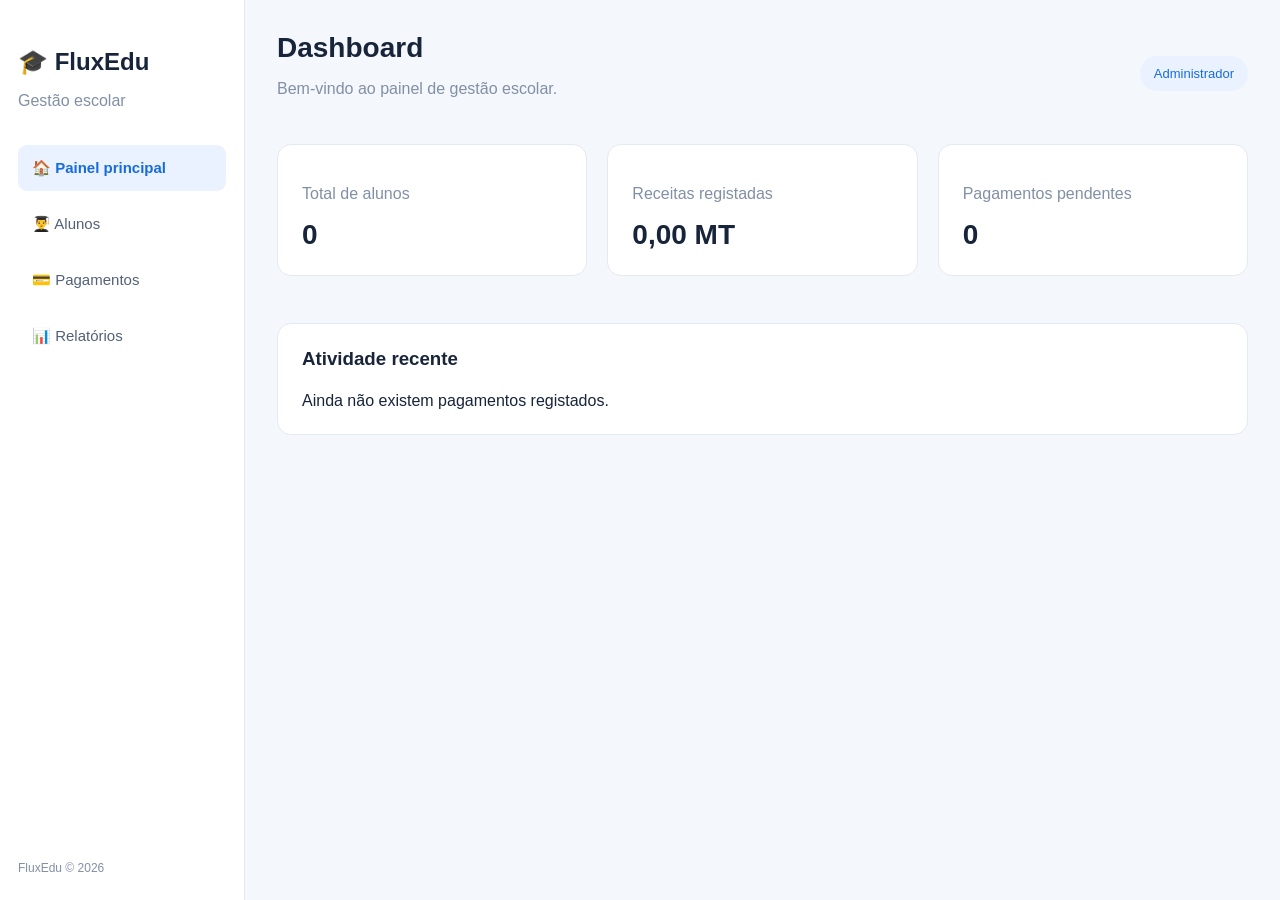
==== index.html @ d86987f6 "livro" ====
<!DOCTYPE html>
<html lang="en">
<head>
    <meta charset="UTF-8">
    <meta name="viewport" content="width=device-width, initial-scale=1.0">
    <title>Document</title>
    <link rel="stylesheet" href="style.css">
</head>
<body>
    
  <aside class="sidebar">
    <h2>🎓 FluxEdu</h2>
    <p class="subtitle">Gestão escolar</p>

    <nav>
      <button class="active" data-page="dashboard">🏠 Painel principal</button>
      <button data-page="alunos">👨‍🎓 Alunos</button>
      <button data-page="pagamentos">💳 Pagamentos</button>
      <button data-page="relatorios">📊 Relatórios</button>
    </nav>

    <div class="sidebar-footer">FluxEdu © 2026</div>
  </aside>

  <main>
    <header>
      <div>
        <h1 id="page-title">Dashboard</h1>
        <p>Bem-vindo ao painel de gestão escolar.</p>
      </div>
      <span class="admin">Administrador</span>
    </header>

    <section id="dashboard" class="page">
      <div class="cards">
        <article class="card">
          <p>Total de alunos</p>
          <h2 id="total-alunos">0</h2>
        </article>
        <article class="card">
          <p>Receitas registadas</p>
          <h2 id="total-receitas">0 MT</h2>
        </article>
        <article class="card">
          <p>Pagamentos pendentes</p>
          <h2 id="total-pendentes">0</h2>
        </article>
      </div>

      <div class="panel">
        <h3>Atividade recente</h3>
        <div id="atividade">Ainda não existem registos.</div>
      </div>
    </section>

    <section id="alunos" class="page hidden">
      <div class="panel">
        <h3>Registar aluno</h3>
        <form id="form-aluno">
          <input id="nome" placeholder="Nome completo do aluno" required>
          <input id="encarregado" placeholder="Nome do encarregado" required>
          <input id="mensalidade" type="number" min="0"
            step="0.01" placeholder="Mensalidade em MT" required>
          <button class="primary" type="submit">Adicionar aluno</button>
        </form>
      </div>

      <div class="panel">
        <h3>Lista de alunos</h3>
        <input id="pesquisa" placeholder="Pesquisar aluno...">
        <div class="table-wrap">
          <table>
            <thead>
              <tr>
                <th>Aluno</th>
                <th>Encarregado</th>
                <th>Mensalidade</th>
                <th>Ações</th>
              </tr>
            </thead>
            <tbody id="lista-alunos"></tbody>
          </table>
        </div>
      </div>
    </section>

    <section id="pagamentos" class="page hidden">
      <div class="panel">
        <h3>Registar pagamento</h3>
        <form id="form-pagamento">
          <select id="aluno-pagamento" required>
            <option value="">Selecionar aluno</option>
          </select>
          <input id="valor-pagamento" type="number" min="0.01"
            step="0.01" placeholder="Valor em MT" required>
          <select id="mes-pagamento" required>
            <option value="">Selecionar mês</option>
            <option>Janeiro</option><option>Fevereiro</option>
            <option>Março</option><option>Abril</option>
            <option>Maio</option><option>Junho</option>
            <option>Julho</option><option>Agosto</option>
            <option>Setembro</option><option>Outubro</option>
            <option>Novembro</option><option>Dezembro</option>
          </select>
          <button class="primary" type="submit">Confirmar pagamento</button>
        </form>
      </div>

      <div class="panel">
        <h3>Histórico de pagamentos</h3>
        <div class="table-wrap">
          <table>
            <thead>
              <tr>
                <th>Aluno</th><th>Mês</th>
                <th>Valor</th><th>Data</th>
              </tr>
            </thead>
            <tbody id="lista-pagamentos"></tbody>
          </table>
        </div>
      </div>
    </section>

    <section id="relatorios" class="page hidden">
      <div class="panel">
        <h3>Relatório financeiro</h3>
        <p>Total recebido:</p>
        <h2 id="relatorio-receitas">0 MT</h2>
        <p>Pagamentos registados: <strong id="relatorio-contagem">0</strong></p>
        <button class="primary" id="exportar">Exportar relatório CSV</button>
      </div>
    </section>
  </main>

  <script src="script1.js"></script>


</body>
</html>
---- style.css ----
:root {
    --blue: #176bdb;
    --dark: #17243a;
    --bg: #f4f7fb;
    --green: #16a34a;
    --border: #e4eaf2;
  }
  
  * {
    box-sizing: border-box;
  }
  
  body {
    margin: 0;
    font-family: Arial, sans-serif;
    color: var(--dark);
    background: var(--bg);
  }
  
  .sidebar {
    position: fixed;
    inset: 0 auto 0 0;
    width: 245px;
    background: #fff;
    padding: 28px 18px;
    border-right: 1px solid var(--border);
  }
  
  .sidebar h2 {
    color: --green(--green);
    margin-bottom: 5px;
  }
  
  .subtitle {
    color: #8190a5;
    margin-bottom: 35px;
  }
  
  nav {
    display: grid;
    gap: 10px;
  }
  
  nav button {
    border: 0;
    background: transparent;
    padding: 14px;
    text-align: left;
    border-radius: 9px;
    cursor: pointer;
    color: #526178;
    font-size: 15px;
  }
  
  nav button:hover,
  nav button.active {
    background: #eaf2ff;
    color: var(--blue);
    font-weight: bold;
  }
  
  .sidebar-footer {
    position: absolute;
    bottom: 25px;
    color: #8190a5;
    font-size: 12px;
  }
  
  main {
    margin-left: 245px;
    padding: 32px;
    max-width: 1500px;
  }
  
  header {
    display: flex;
    justify-content: space-between;
    align-items: center;
    gap: 20px;
    margin-bottom: 30px;
  }
  
  header h1 {
    margin: 0 0 8px;
    font-size: 28px;
  }
  
  header p, .card p {
    color: #8190a5;
  }
  
  .admin {
    background: #eaf2ff;
    color: var(--blue);
    padding: 10px 14px;
    border-radius: 20px;
    font-size: 13px;
  }
  
  .cards {
    display: grid;
    grid-template-columns: repeat(3, minmax(0, 1fr));
    gap: 20px;
    margin-bottom: 25px;
  }
  
  .card, .panel {
    background: white;
    border: 1px solid var(--border);
    border-radius: 14px;
    padding: 24px;
    margin-bottom: 22px;
  }
  
  .card h2 {
    font-size: 28px;
    margin: 12px 0 0;
    overflow-wrap: anywhere;
  }
  
  .panel h3 {
    margin-top: 0;
    margin-bottom: 22px;
  }
  
  form {
    display: grid;
    gap: 14px;
    max-width: 560px;
  }
  
  input, select {
    width: 100%;
    min-width: 0;
    padding: 13px;
    border: 1px solid #dce3ed;
    border-radius: 8px;
    background: white;
    font: inherit;
  }
  
  input:focus, select:focus {
    outline: 2px solid #b8d4ff;
    border-color: var(--blue);
  }
  
  .primary {
    border: 0;
    background: var(--blue);
    color: white;
    padding: 13px 18px;
    border-radius: 8px;
    cursor: pointer;
    font-weight: bold;
  }
  
  .primary:hover {
    background: #1057b7;
  }
  
  .table-wrap {
    width: 100%;
    overflow-x: auto;
  }
  
  table {
    width: 100%;
    border-collapse: collapse;
    text-align: left;
  }
  
  th, td {
    padding: 14px 10px;
    border-bottom: 1px solid var(--border);
    white-space: nowrap;
  }
  
  th {
    color: #8190a5;
    font-size: 13px;
  }
  
  .hidden {
    display: none;
  }
  
  .danger {
    color: #dc2626;
    border: 0;
    background: #fee2e2;
    border-radius: 6px;
    padding: 8px;
    cursor: pointer;
  }
  
  @media (max-width: 850px) {
    .sidebar {
      position: static;
      width: 100%;
      padding: 16px;
    }
  
    .sidebar-footer {
      display: none;
    }
  
    .sidebar h2 {
      margin-top: 0;
    }
  
    .subtitle {
      margin-bottom: 15px;
    }
  
    nav {
      grid-template-columns: repeat(2, minmax(0, 1fr));
    }
  
    nav button {
      font-size: 13px;
      padding: 12px 8px;
    }
  
    main {
      margin-left: 0;
      padding: 20px 14px;
    }
  
    header {
      align-items: flex-start;
      flex-direction: column;
    }
  
    .cards {
      grid-template-columns: 1fr;
      gap: 8px;
    }
  }
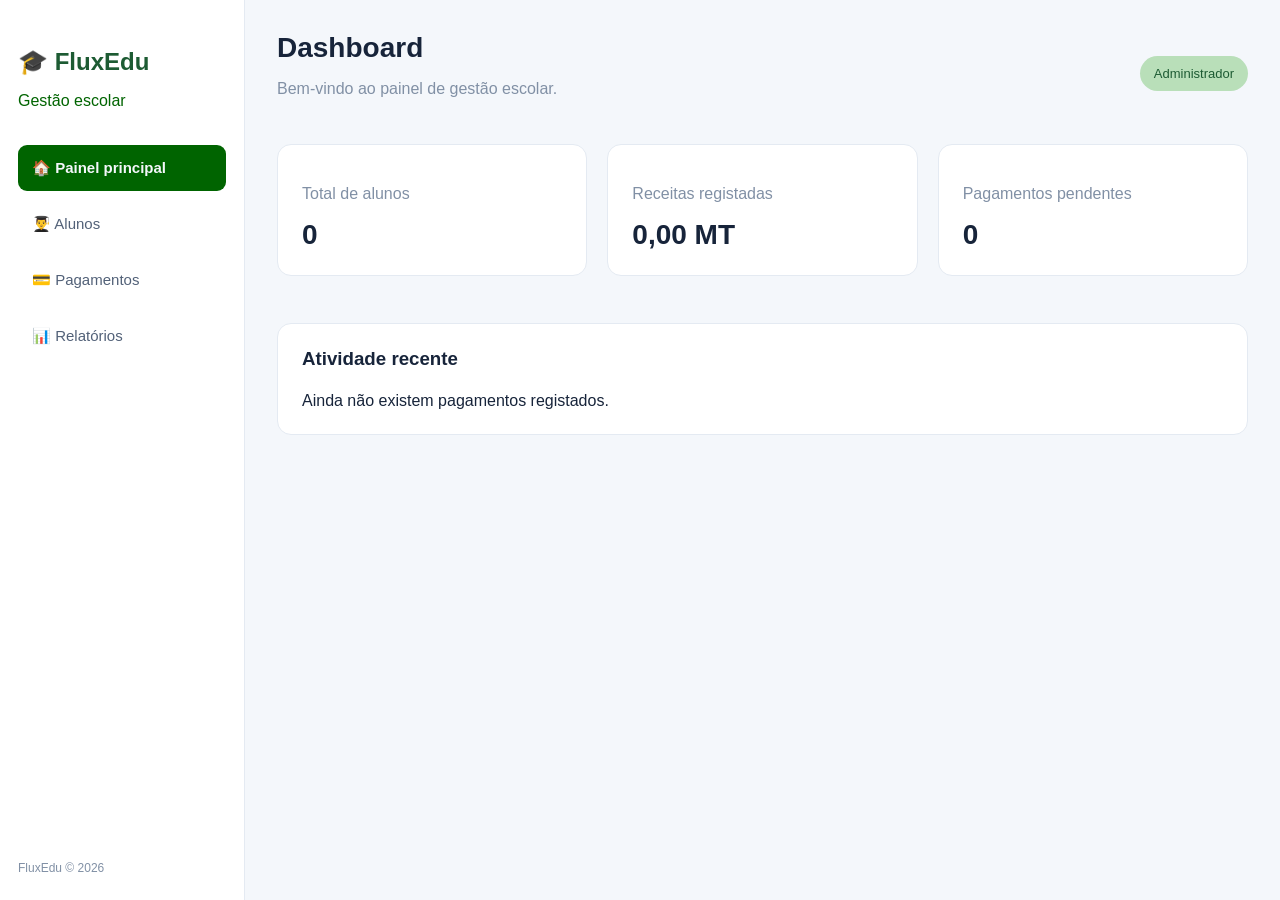
==== commit 0aaaf111: "Update index.html" ====
--- a/index.html
+++ b/index.html
@@ -132,9 +132,9 @@
       </div>
     </section>
   </main>
-
+<a href="fluoEdu7.html">inicio</a>
   <script src="script1.js"></script>
 
 
 </body>
-</html>+</html>
--- a/style.css
+++ b/style.css
@@ -2,7 +2,7 @@
     --blue: #176bdb;
     --dark: #17243a;
     --bg: #f4f7fb;
-    --green: #16a34a;
+    --green: #1d5b33;
     --border: #e4eaf2;
   }
   
@@ -27,12 +27,12 @@
   }
   
   .sidebar h2 {
-    color: --green(--green);
+    color: var(--green);
     margin-bottom: 5px;
   }
   
   .subtitle {
-    color: #8190a5;
+    color: darkgreen;
     margin-bottom: 35px;
   }
   
@@ -54,8 +54,8 @@
   
   nav button:hover,
   nav button.active {
-    background: #eaf2ff;
-    color: var(--blue);
+    background:darkgreen;
+    color: var(--bg);
     font-weight: bold;
   }
   
@@ -90,8 +90,8 @@
   }
   
   .admin {
-    background: #eaf2ff;
-    color: var(--blue);
+    background: rgb(185, 223, 185);
+    color: var(--green);
     padding: 10px 14px;
     border-radius: 20px;
     font-size: 13px;
@@ -140,13 +140,13 @@
   }
   
   input:focus, select:focus {
-    outline: 2px solid #b8d4ff;
+    outline: 2px solid rgb(110, 210, 110);
     border-color: var(--blue);
   }
   
   .primary {
     border: 0;
-    background: var(--blue);
+    background: var(--green);
     color: white;
     padding: 13px 18px;
     border-radius: 8px;
@@ -155,7 +155,7 @@
   }
   
   .primary:hover {
-    background: #1057b7;
+    background:darkgreen;
   }
   
   .table-wrap {
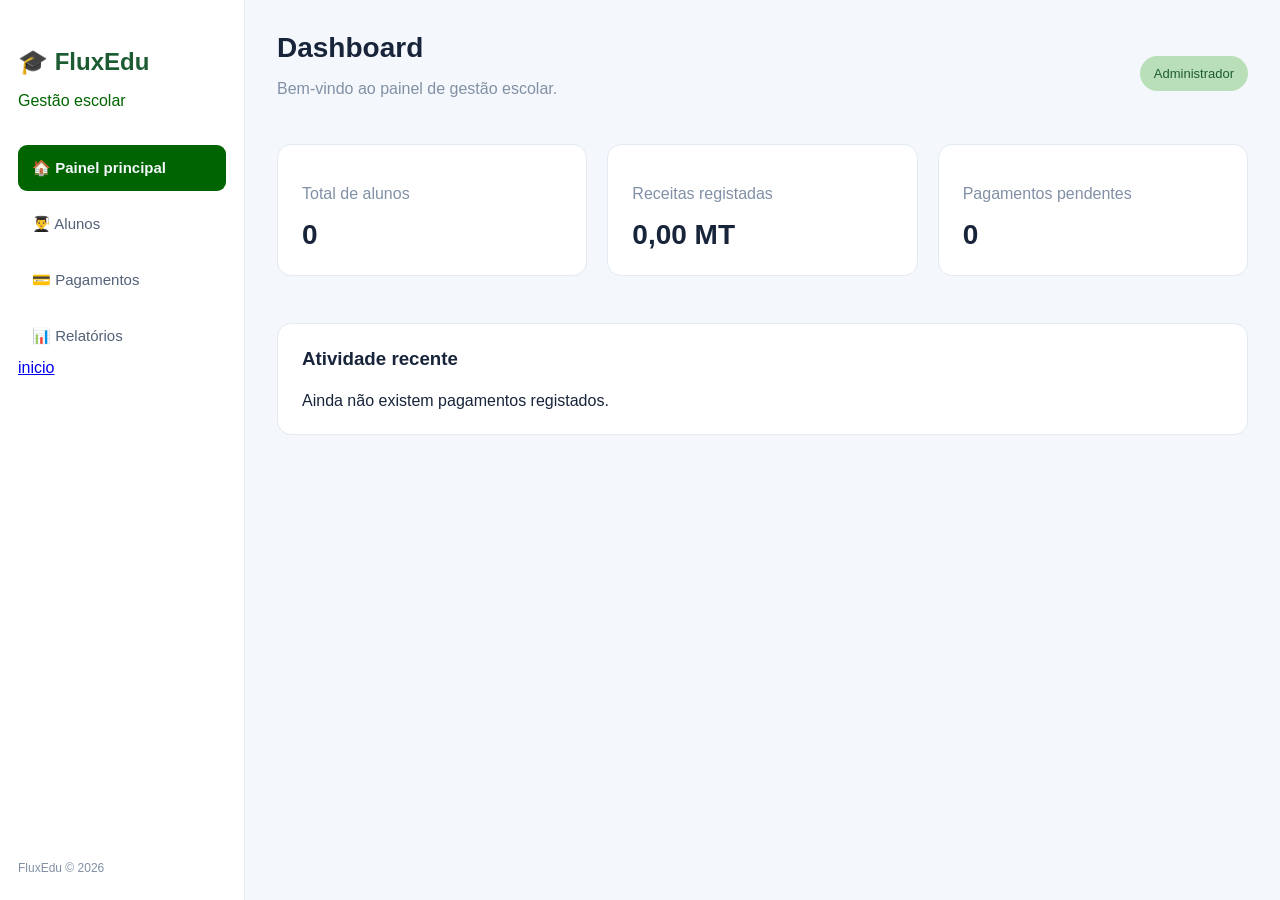
==== commit f7de29cd: "Update index.html" ====
--- a/index.html
+++ b/index.html
@@ -20,6 +20,7 @@
     </nav>
 
     <div class="sidebar-footer">FluxEdu © 2026</div>
+      <a href="fluoEdu7.html">inicio</a>
   </aside>
 
   <main>
@@ -132,7 +133,7 @@
       </div>
     </section>
   </main>
-<a href="fluoEdu7.html">inicio</a>
+
   <script src="script1.js"></script>
 
 
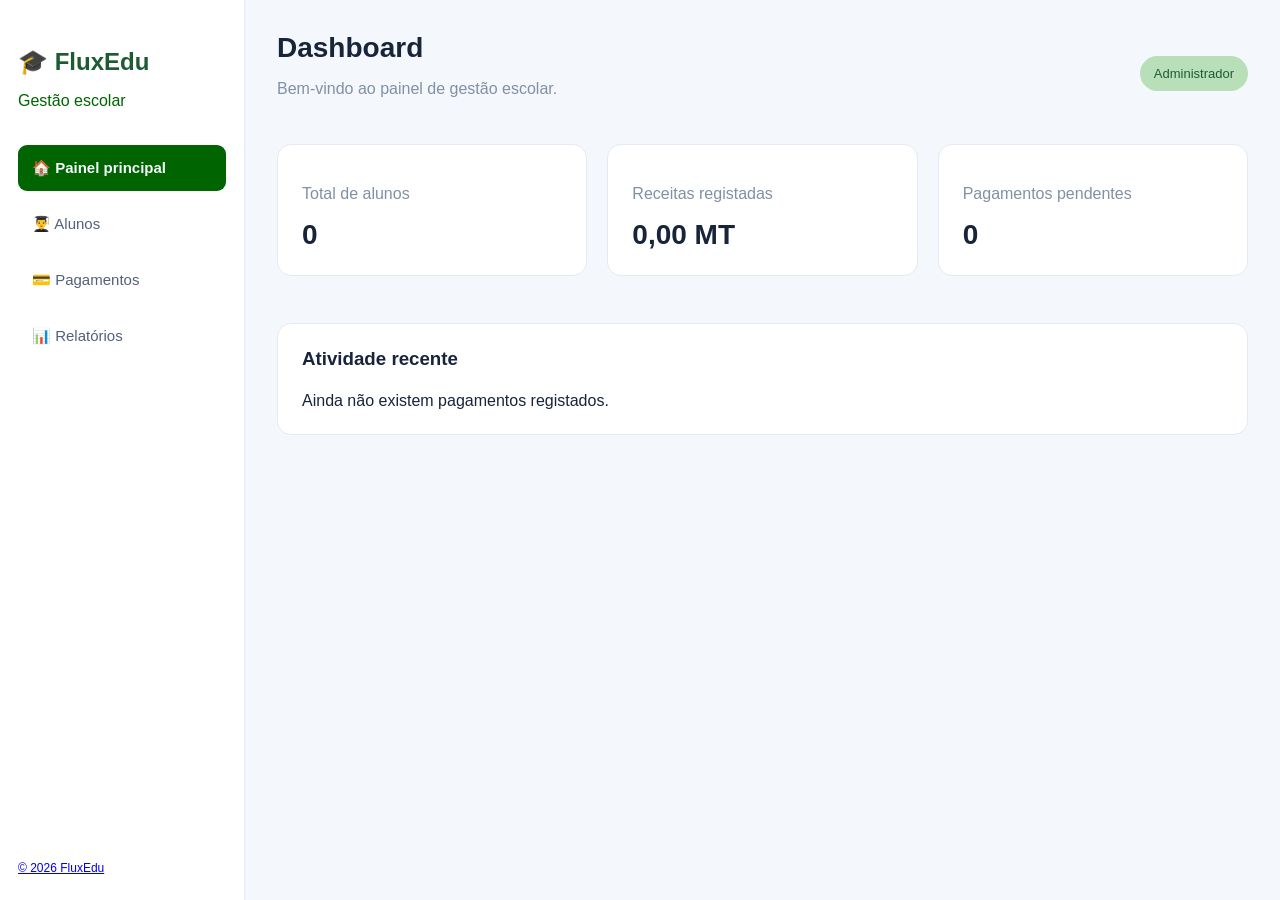
==== commit e38685c2: "Update index.html" ====
--- a/index.html
+++ b/index.html
@@ -19,8 +19,8 @@
       <button data-page="relatorios">📊 Relatórios</button>
     </nav>
 
-    <div class="sidebar-footer">FluxEdu © 2026</div>
-      <a href="fluoEdu7.html">inicio</a>
+    <div class="sidebar-footer"><a href="fluoEdu7.htmlFluxEdu"> © 2026 FluxEdu</a></div>
+      
   </aside>
 
   <main>
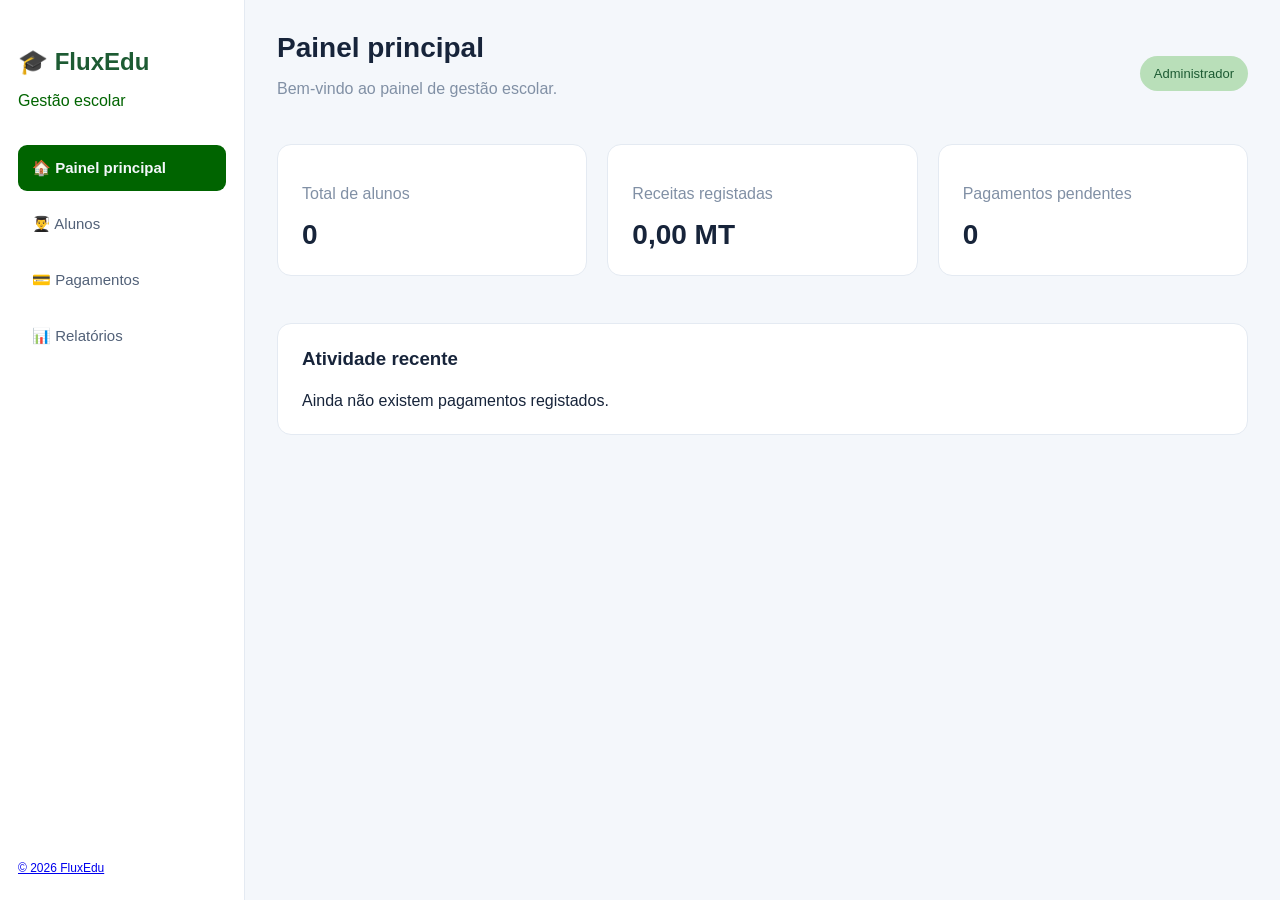
==== commit d95a4d88: "Update index.html" ====
--- a/index.html
+++ b/index.html
@@ -19,14 +19,14 @@
       <button data-page="relatorios">📊 Relatórios</button>
     </nav>
 
-    <div class="sidebar-footer"><a href="fluoEdu7.htmlFluxEdu"> © 2026 FluxEdu</a></div>
+    <div class="sidebar-footer"><a href="fluoEdu7.html"> © 2026 FluxEdu</a></div>
       
   </aside>
 
   <main>
     <header>
       <div>
-        <h1 id="page-title">Dashboard</h1>
+        <h1 id="page-title">Painel principal</h1>
         <p>Bem-vindo ao painel de gestão escolar.</p>
       </div>
       <span class="admin">Administrador</span>
